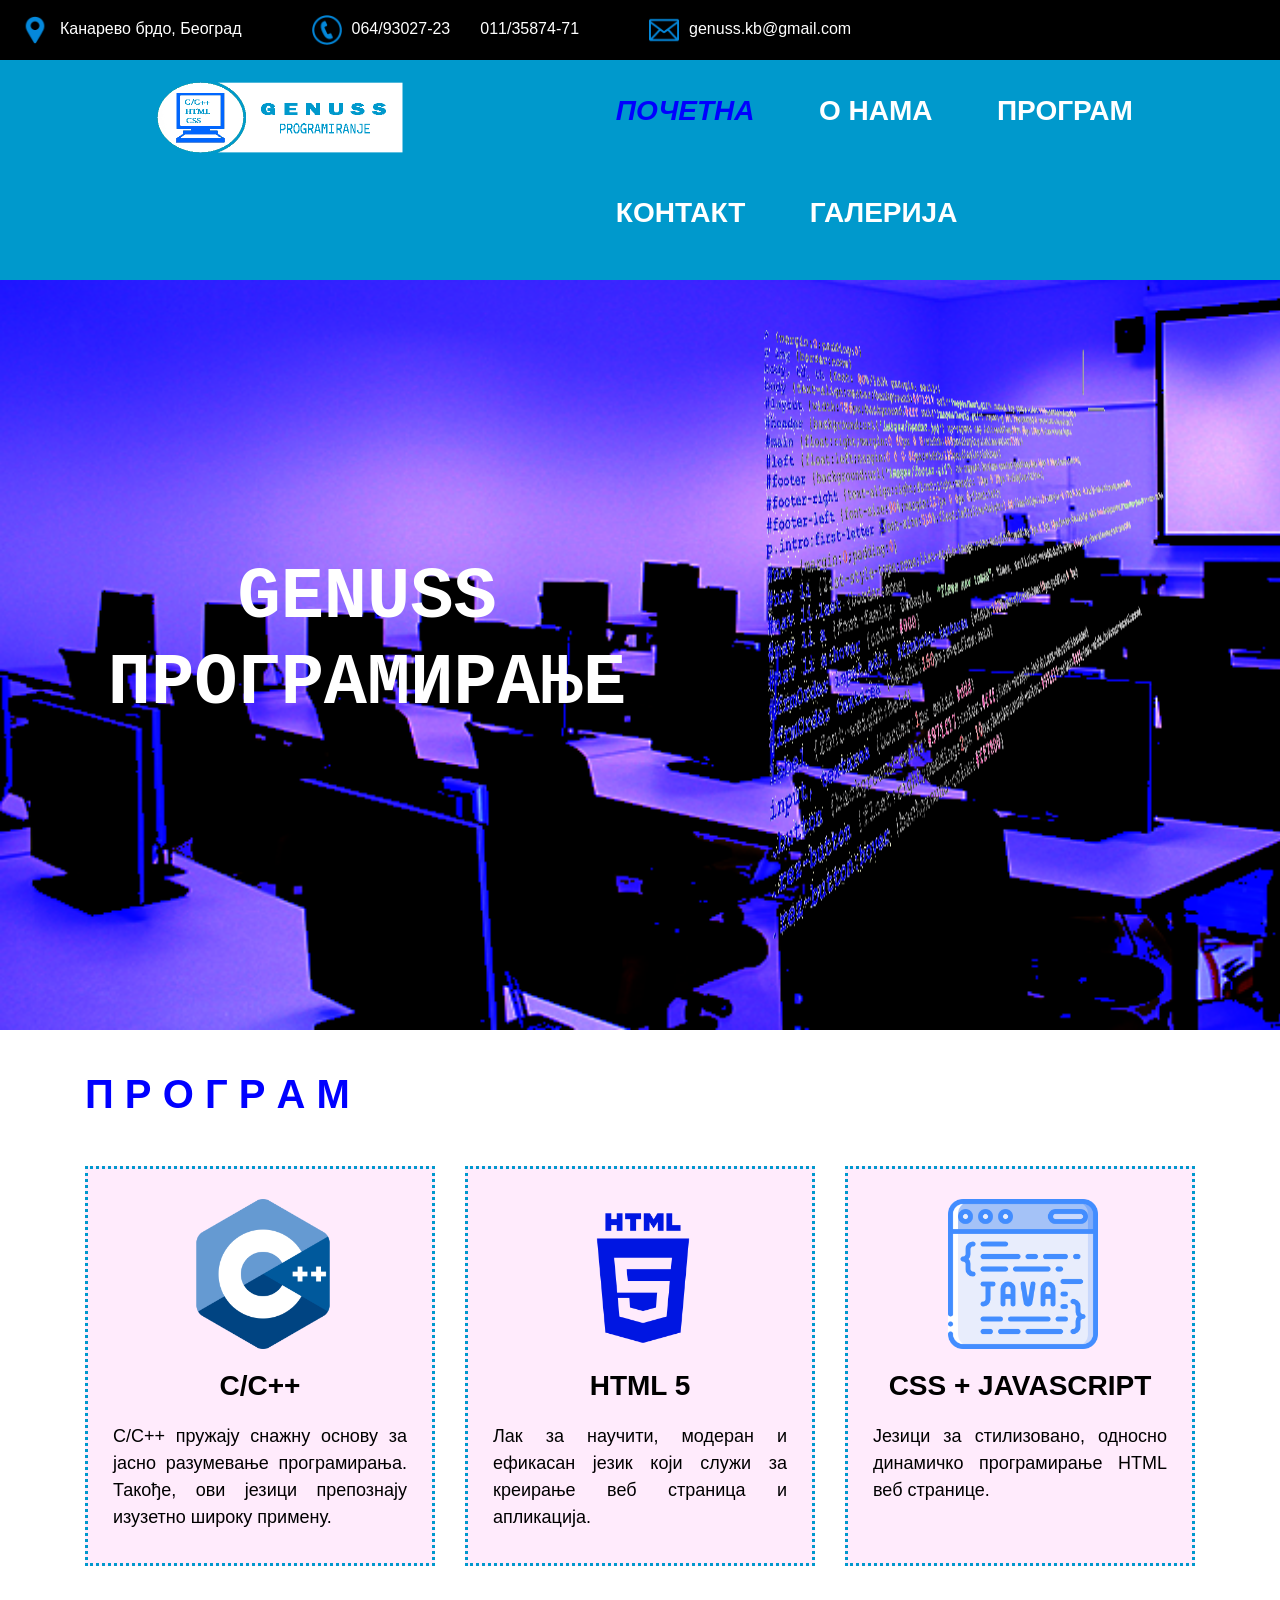
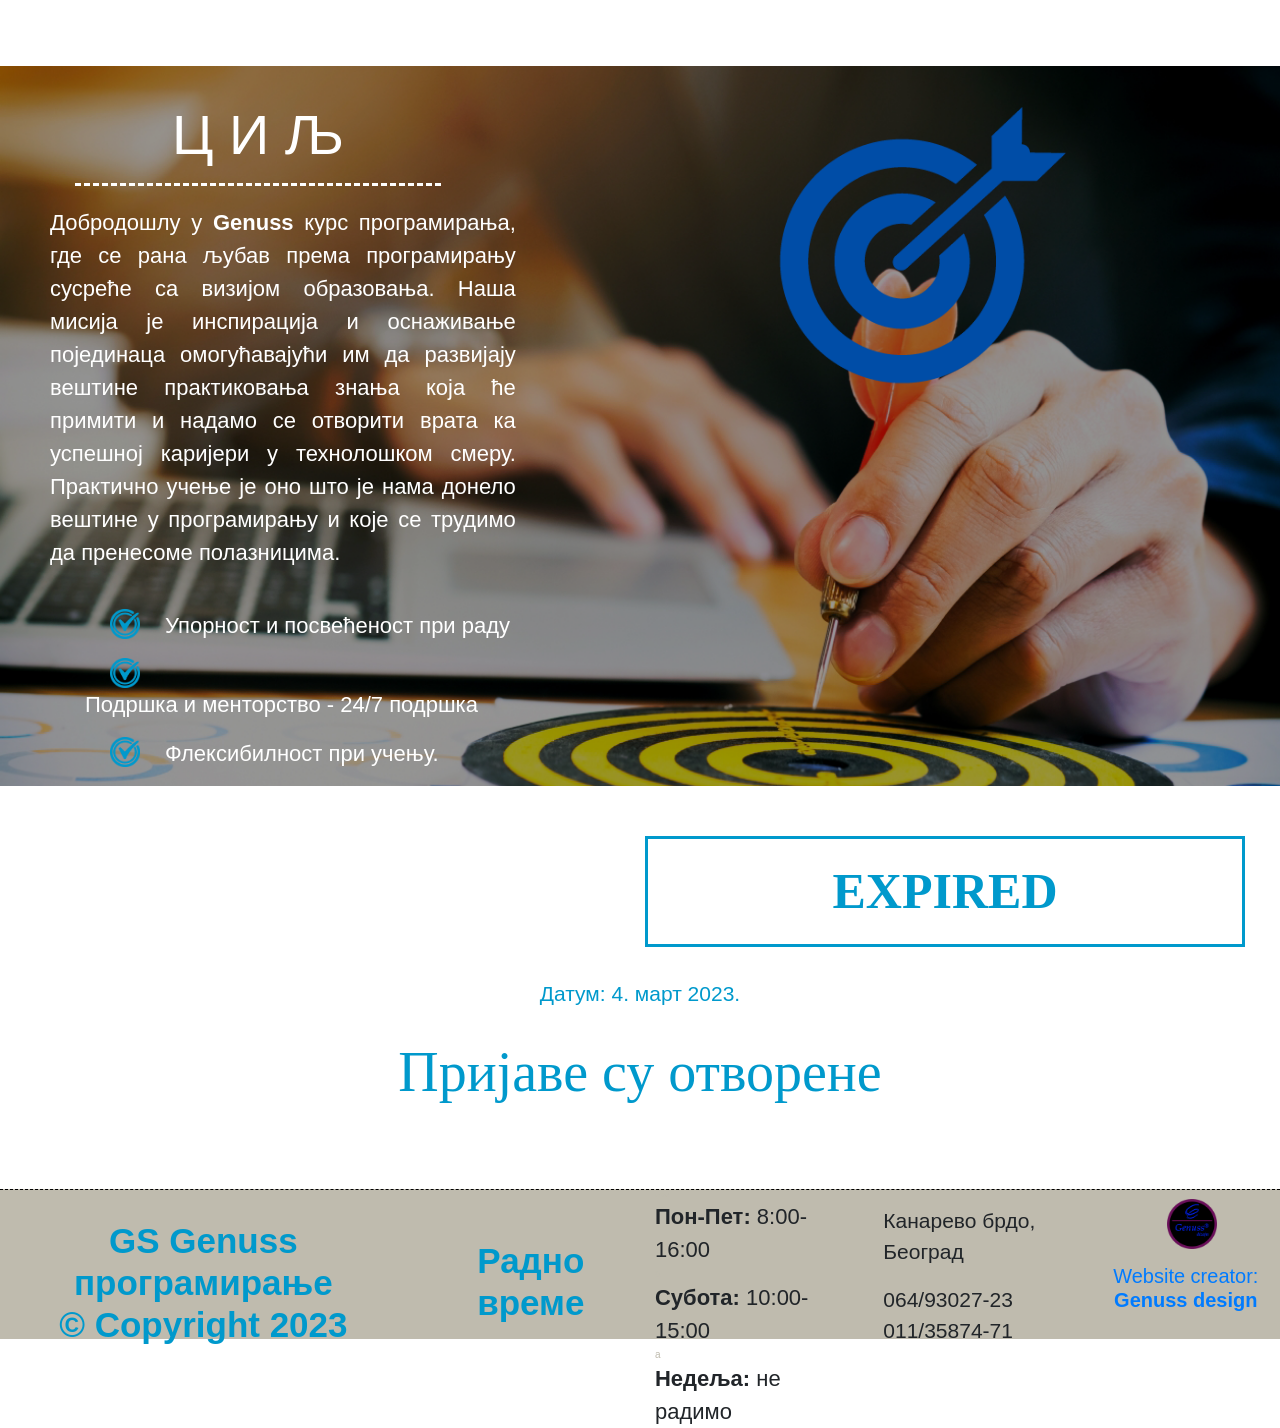
==== siteserver1/index.html @ 4a44ee83 "Add files via upload" ====
<!DOCTYPE html>
<html>

  <head>
    <title> GS | Genuss програмирање </title>
    <meta charset="utf-8">
    <meta name="viewport" content="width=device-width, initial-scale=1">
    <link rel="stylesheet" type="text/css" href="style/pocetna.css">
    <link rel="stylesheet" href="https://cdn.jsdelivr.net/npm/bootstrap@4.6.2/dist/css/bootstrap.min.css">
    <link rel="icon" type="image/x-icon" href="img/creator-logo.png">
  </head>

  <body>
    
    <div class="header-info">
      <img src="img/location.png">
      <p> <a href="https://www.google.com/maps/place/%D0%92%D1%83%D0%BA%D0%B0%D1%81%D0%BE%D0%B2%D0%B8%D1%9B%D0%B5%D0%B2%D0%B0+27,+%D0%91%D0%B5%D0%BE%D0%B3%D1%80%D0%B0%D0%B4/@44.75275,20.4538287,17z/data=!3m1!4b1!4m6!3m5!1s0x475a71a40dc94e7d:0x34649b1b6dc66ab0!8m2!3d44.7527462!4d20.4564036!16s%2Fg%2F11c88nyn66?entry=ttu" target="_blank"> Канарево брдо, Београд</p>
      <img src="img/phone.png">
      <p> <a href="Tel:+38164930273"> 064/93027-23 </a> </p>
      <p class="sec-num"> <a href="Tel:+381113587471"> 011/35874-71 </a> </p>
      <img src="img/email.png">
      <p> <a href="mailto:genuss.kb@gmail.com">genuss.kb@gmail.com </a> </p>
    </div>
    
    <div class="navigation">
      <div class="row">
        <div class="col-sm-5">
          <a href="index.html"> <img class="logo" src="img/logo1.png"> </a> 
        </div> 
        <div class="col-sm-7">
          <ul class="menu">
            <li> <a href="#" class="active"> Почетна </a> </li>
            <li> <a href="#"> О нама </a> </li>
            
            <div class="dropdown">
              <span> <a href="#" > Програм </a> </span>
              <div class="dropdown-content">
                <a href="#"> C/C++ </a>
                <a href="#"> HTML5 </a>
                <a href="#"> CSS + JavaScript </a>
              </div>
            </div>

            <li> <a href="contact.html"> Контакт </a> </li>
            <li> <a href="#"> Галерија </a> </li>
          </ul>
        </div> 
      </div>
    </div>

    <div class="hero">
      <div class="row">
        <div class="col-sm-7">
          <h1>Genuss <br> програмирање</h1>
        </div>
        <div class="col-sm-5">
          <img src="img/comp1.png">
        </div>
      </div>
    </div>

    <div class="container">
      <h1 class="program-title-poc"> П Р О Г Р А М </h1>
      <div class="row">
        <div class="col-sm-4 jobs-a">
          <a href="#"> <div class="jobs">
            <img src="img/c++ job.png">
            <h3> C/C++ </h3>
            <p> C/C++ пружају снажну основу за јасно разумевање програмирања. Такође, ови језици препознају изузетно широку примену. </p>
          </div> </a>
        </div>
        <div class="col-sm-4">
          <a href="#"> <div class="jobs">
            <img src="img/html5 job.png">
            <h3> HTML 5 </h3>
            <p> Лак за научити, модеран и ефикасан језик који служи за креирање веб страница и апликација. </p>
          </div> </a>
        </div>
        <div class="col-sm-4">
          <a href="#"><div class="jobs">
            <img src="img/javacsss job.png">
            <h3> CSS + JavaScript </h3>
            <p> Језици за стилизовано, односно динамичко програмирање HTML веб странице. </p>
          </div> </a>
        </div>
      </div>
    </div>

    <div class="goal-section">
      <div class="row">
        <div class="col-sm-5">
          <div class="goal-left">
            <h1>Ц И Љ</h1>
            <p class="goal-p"> Добродошлу у <b> Genuss </b> курс програмирања, где се рана љубав према програмирању сусреће са визијом образовања. Наша мисија је инспирација и оснаживање појединаца омогућавајући им да развијају вештине практиковања знања која ће примити и надамо се отворити врата ка успешној каријери у технолошком смеру. Практично учење је оно што је нама донело вештине у програмирању и које се трудимо да пренесоме полазницима.
            </p> 
            <br>
            <div class="goal-atributtes">
              <div class="row">
                <img src="img/goal-checker.png">
                <p> Упорност и посвећеност при раду </p>
              </div>
              <div class="row">
                <img src="img/goal-checker.png">
                <p> Подршка и менторство - 24/7 подршка </p>
              </div>
              <div class="row">
                <img src="img/goal-checker.png">
                <p> Флексибилност при учењу.</p>
              </div>
            </div>
          </div>
        </div>
        <div class="col-sm-7">
          <img src="img/goal img.png">
        </div>
      </div>
    </div>

    <div class="container-fluid">
      <div class="countdown">
        <p id="demo"> </p>
        <p class="conference-date"> Датум: 4. март 2023. </p>
        <p class="signings-open"> Пријаве су отворене </p>
      </div>
    </div>

    <div class="footer">
      <div class="row">
        <div class="col-sm-4">
          <div class="footer-name"> 
            <h3> GS Genuss програмирање <br> &copy Copyright 2023</h3>
          </div>
        </div>
        <div class="col-sm-2">
          <h3 class="work-hrs-h3"> Радно време </h3>
        </div>
        <div class="col-sm-2">
          <div class="work-hrs">
            <p style="color:#bfbbae; margin:0; font-size: 7px;"> asas </p>
            <p> <b> Пон-Пет: </b> 8:00-16:00 </p>
            <p class="unvisibly"> a </p>
            <p> <b> Субота: </b> 10:00-15:00 </p>
            <p class="unvisibly"> a </p> 
            <p> <b> Недеља: </b> не радимо </p>
          </div>
        </div>
        <div class="col-sm-2">
          <div class="footer-info"> 
            <p class="footer-adress"> Канарево брдо, Београд </p>
            <span class="footer-num"> 064/93027-23 </span> <br>
            <span class="footer-num"> 011/35874-71 </span>
          </div>
        </div>
        <div class="col-sm-2">
            <a href="https://www.instagram.com/genuss.corporation/" target="_blank"><div class="creator">
              <img src="img/creator-logo.png" class="creator-logo">
              <h5>Website creator: <br> <b> Genuss design </b> </h5>
            </div> </a>
        </div>
      </div>
    </div>

    <script type="text/javascript" src="script/pocetna.js"></script>
  </body>
</html>
---- siteserver1/style/pocetna.css ----
body {
  overflow-x: hidden;
  background-color: red;
  cursor: default;
  user-select: none;
  background-color: rgba(255, 189, 244, 0.3);
}

.header-info{
	background-color: black;
    width: 100%;
    height: 60px;
    display: flex;
}

.header-info img{
	width: 30px;
	height: 30px;
	margin-left: 20px;
	margin-top: 15px;
}

.header-info p{
	color: #fff;
	font-size: 16px;
	font-family: sans-serif;
	margin-top: 17px;
	margin-right: 50px;
	margin-left: 10px;
}

.header-info .sec-num{
	margin-left: -20px;
}

.header-info p a{
	text-decoration: none;
	color: #fff;
}

.navigation{
	background-color: #0099cc;
}

.navigation .logo{
  	width: 250px;
  	height: 75px;
  	margin-top: 20px;
  	margin-left: 30%;
}

.navigation .menu li{
	list-style: none;
	display: inline-block;
	font-size: 28px;
	padding: 30px;
}

.navigation .menu li a{
	color: white;
	font-weight: bold;
	text-transform: uppercase;
}

.navigation .menu li a:hover{
	color: blue;
	transition: 0.5s;
	text-decoration: underline;
}

.navigation .menu li .active{
	color: blue;
	font-style: italic;
}

.navigation span{
	color: gray;
	font-weight: bold;
	text-transform: uppercase;
	font-size: 28px;
	padding: 30px;
}

.dropdown{
	position: relative;
	display: inline-block;
}

.dropdown span a{
	color: white;
}

.dropdown span a:hover{
	color: blue;
	transition: 0.5s;
}	

.dropdown-content{
	display: none;
	position: absolute;
	background-color: #0099cc;
	min-width: 250px;
	z-index: 1;
	box-shadow: 10px 10px 10px 10px rgba(0,0,0,0.2);
	color: white;
	font-size: 24px;
}
			
.dropdown:hover .dropdown-content{
	display: block;
}
			
.dropdown:hover .dropdown-content a{
	display: block;
	text-decoration: none;
	padding: 10px;
}

.dropdown .dropdown-content a{
	text-align: left;
	color: white;
}		
.dropdown-content a:hover{
	transition: 0.3s;
	font-size: 23px;
	color: blue;
	font-weight: bold;
}

.hero {
  background-image: url('../img/hero1.png');
  background-repeat: no-repeat;
  background-size: cover;
}

.hero h1{
	font-size: 72px;
	color: #fff;
	text-align: center;
	margin-top: 275px;
	font-weight: bold;
	text-transform: uppercase;
	font-family: monospace;
}

.hero img{
	width: 400px;
	height: 650px;
	margin-bottom: 50px;
	margin-top: 50px;
}

.program-title-poc{
	margin-top: 40px;
	font-family: "Gill Sans", sans-serif;
	font-weight: bold;
	color: blue;
}

.jobs{
	border: 3px dotted #0099cc;
	margin-top: 40px;
	transition: 0.5s;
	height: 400px;
	background-color: rgba(255, 189, 244, 0.3);
}

.jobs:hover{
	border: 3px dotted #0099cc;
	margin-top: 20px;
	transition: 0.5s;
	cursor: crosshair;
}

.container a{
	text-decoration: none;
	color: black;
}

.container a:hover{
	text-decoration: none;
	color: black;
}
.container .jobs img{
	width: 150px;
	height: 150px;
	margin-top: 30px;
	margin-bottom: 20px;
	margin-left: 100px;
}

.container .jobs h3{
	text-align: center;
	text-transform: uppercase;
	font-weight: bold;
	color: black;
}

.container .jobs p{
	text-align: justify;
	margin-left: 25px;
	margin-right: 25px;
	margin-top: 20px;
	font-size: 18px;
}
			
.goal-section{
	background-image: url(../img/goal.png);
	background-repeat: no-repeat;
	background-size: cover;
	margin-top: 100px;
}

.goal-section .goal-left h1{
	margin-top: 35px;
	text-align: center;
	margin-left: 75px;
	margin-right: 75px;
	color: white;
	font-size: 56px;
	border-bottom: 3px dashed white;
	padding-bottom: 15px;
}

.goal-section .goal-left p{
	margin-top: 20px;
	margin-left: 50px;
	text-align: justify;
	font-size: 20px;
}

.goal-atributtes{
	margin-left: 75px;
	color: white;
}

.goal-section .goal-left .goal-atributtes img{
	width: 30px;
	height: 30px;
	margin-left: 50px;
}

.goal-section .goal-left .goal-atributtes p{
	margin-left: 25px;
	font-size: 22px;
	margin-top: 0;
}

.goal-section .goal-left .goal-p{
	color: white;
	font-size: 22px;
}

.goal-section .col-sm-7 img{
	width: 50%;
	margin-left: 25%;
	cursor: crosshair;
}

/*.countdown{
	display: none;
}*/

.countdown #demo{
	padding: 15px;
	display: inline-block;
	padding-left: 30px;
	padding-right: 30px;
	font-size: 50px;
	border: 3px solid #0099cc;
	margin-top: 50px;
	margin-left: 630px;
	font-family: serif;
	color: #0099cc;
	font-weight: bold;
	min-width: 600px;
	text-align: center;
}

.countdown .signings-open{
	text-align: center;
	font-size: 56px;
	margin-top: 20px;
	font-family: cursive;
	color: #0099cc;
	margin-bottom: 75px;
}

.countdown .conference-date{
	text-align: center;
	margin-top: 15px;
	margin-bottom: 5px;
	font-family: sans-serif;
	color: #0099cc;
	font-size: 21px;
}

.footer{
	width: 100%;
	height: 150px;
	background-color: #bfbbae;
	border-top: 1px dashed black;
}

.footer .footer-name h3{
	text-align: center;
	margin-top: 30px;
	color: #0099cc;
	font-size: 35px;
	font-weight: bold;
}

.footer h3{
	text-align: center;
	margin-top: 60px;
	color: #0099cc;
	font-size: 35px;
	font-weight: bold;
}

.footer .work-hrs-h3{
	margin-top: 50px;
}

.footer .work-hrs{
	text-align: left;
	font-size: 22px;
}

.footer .footer-adress{
	margin-top: 15px;
	font-size: 21px;
	margin-left: 10px;
}

.footer .footer-num{
	margin-top: 0;
	margin-bottom: 0;
	margin-left: 10px;
	font-size: 21px;
}

.footer h5{
	text-align: center;
	margin-top: 15px;
	margin-bottom: 65px;
	text-decoration: none;
}

.footer .creator-logo{
	width: 50px;
	height: 50px;
	margin-left: 40%;
	margin-top: 5%;
}

.footer .creator:hover{
	text-decoration: none;
}

.footer .col-sm-2 h5{
	margin-bottom: 0;
}

.footer .work-hrs p{
	margin-bottom: 0;
}

.footer .unvisibly{
	color: #bfbbae;
	margin: 0px;
	font-size: 10px;
}
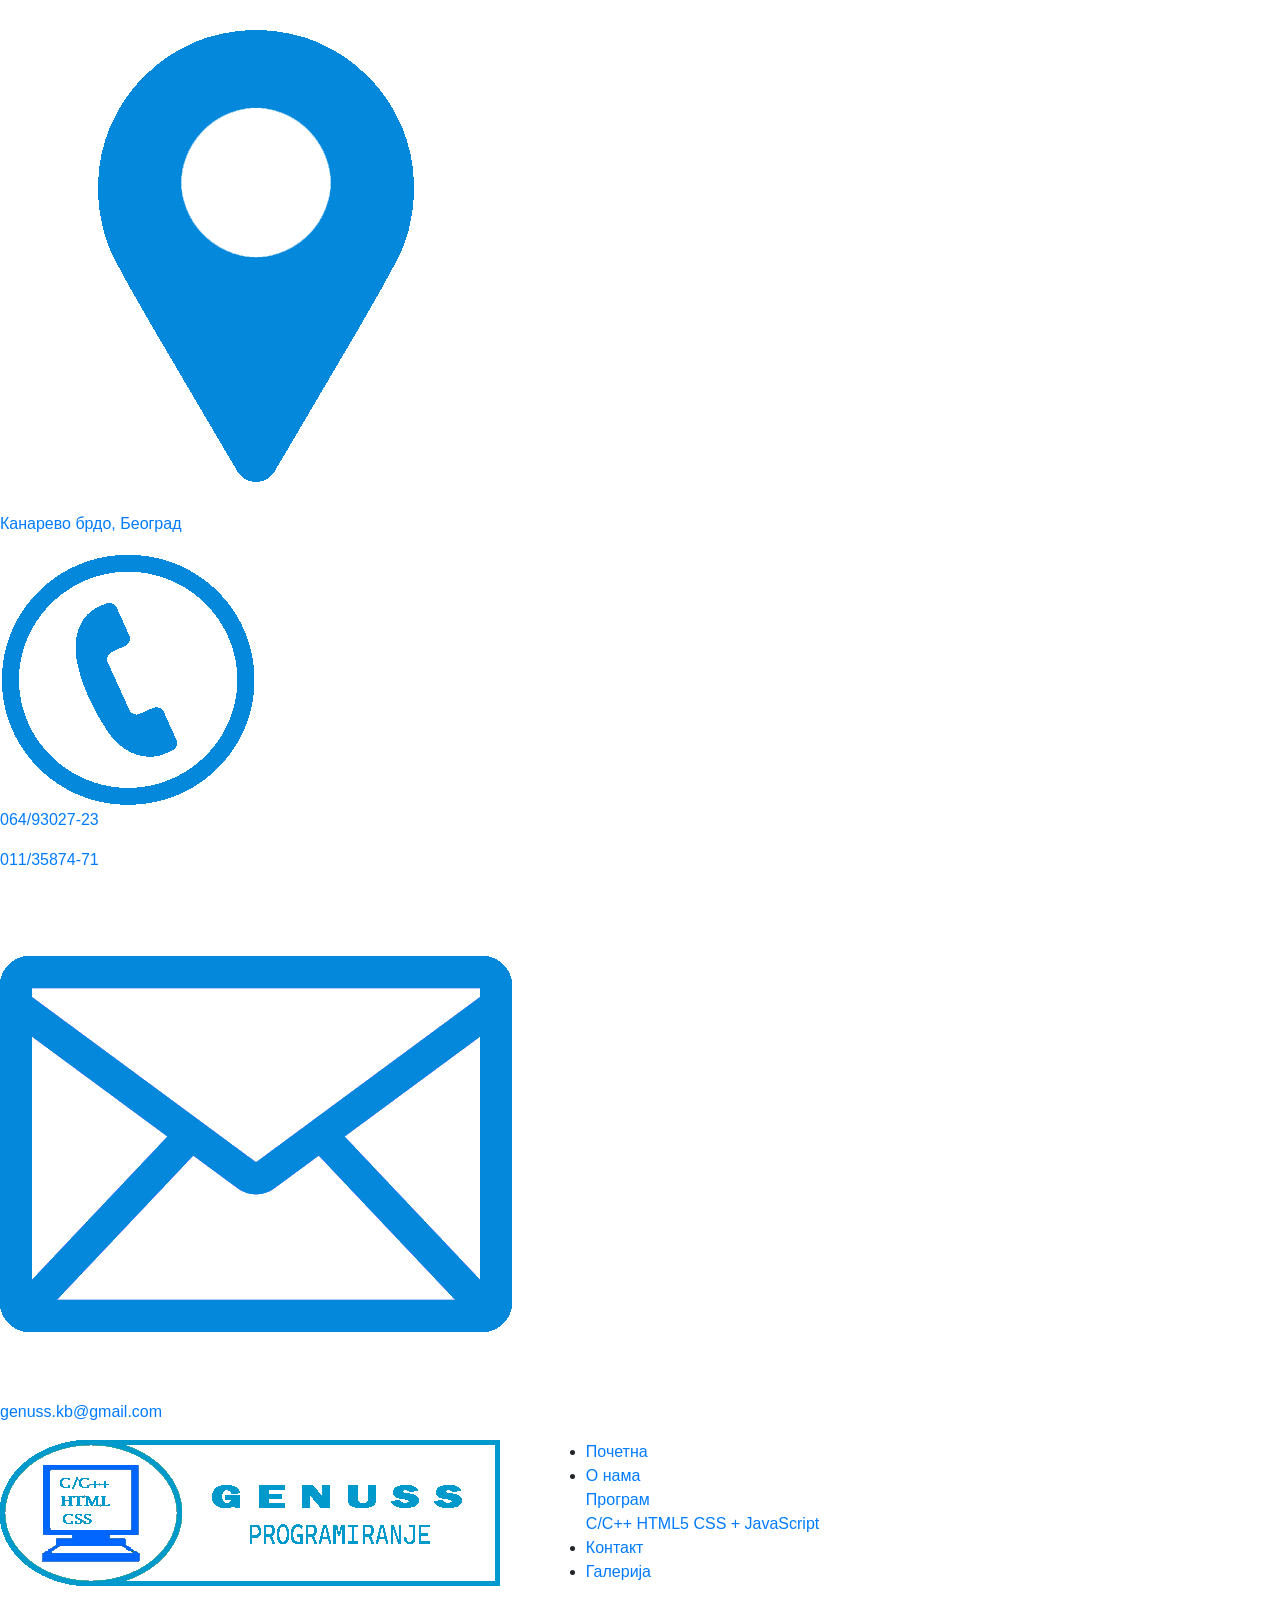
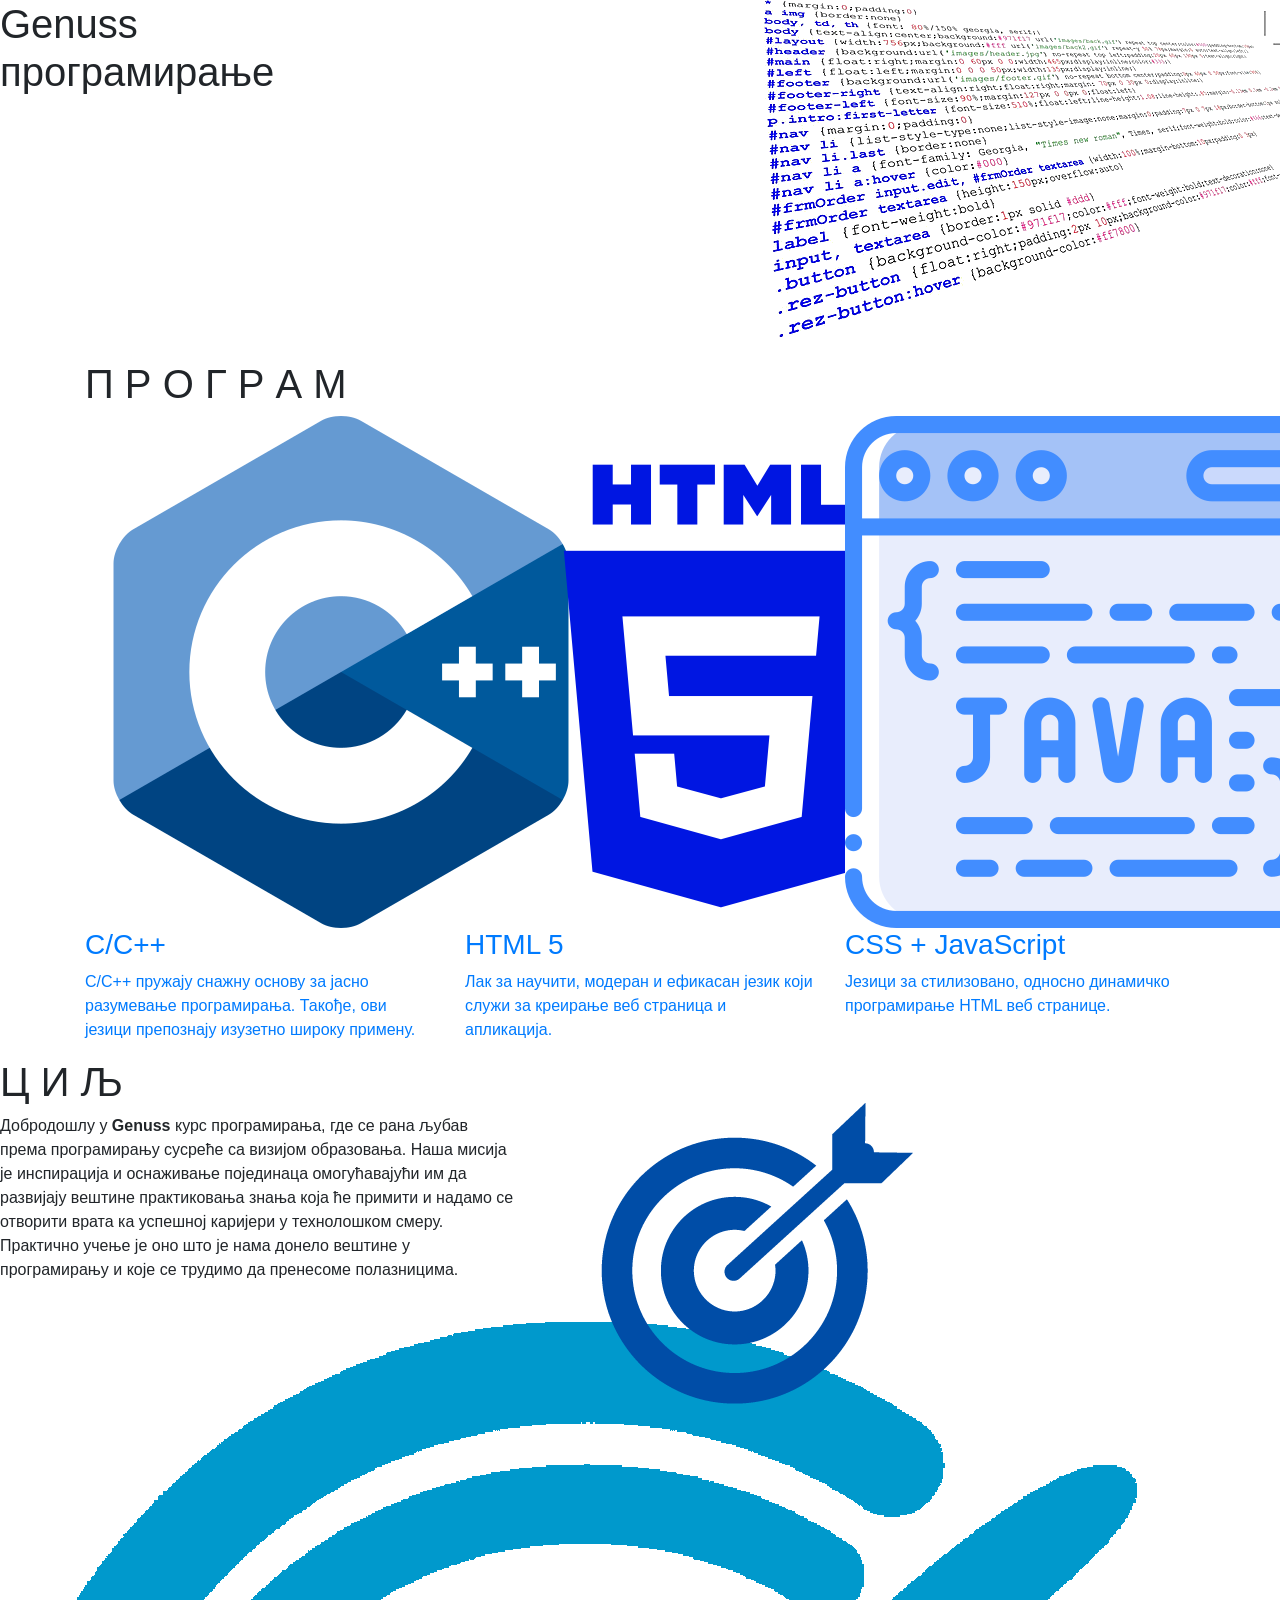
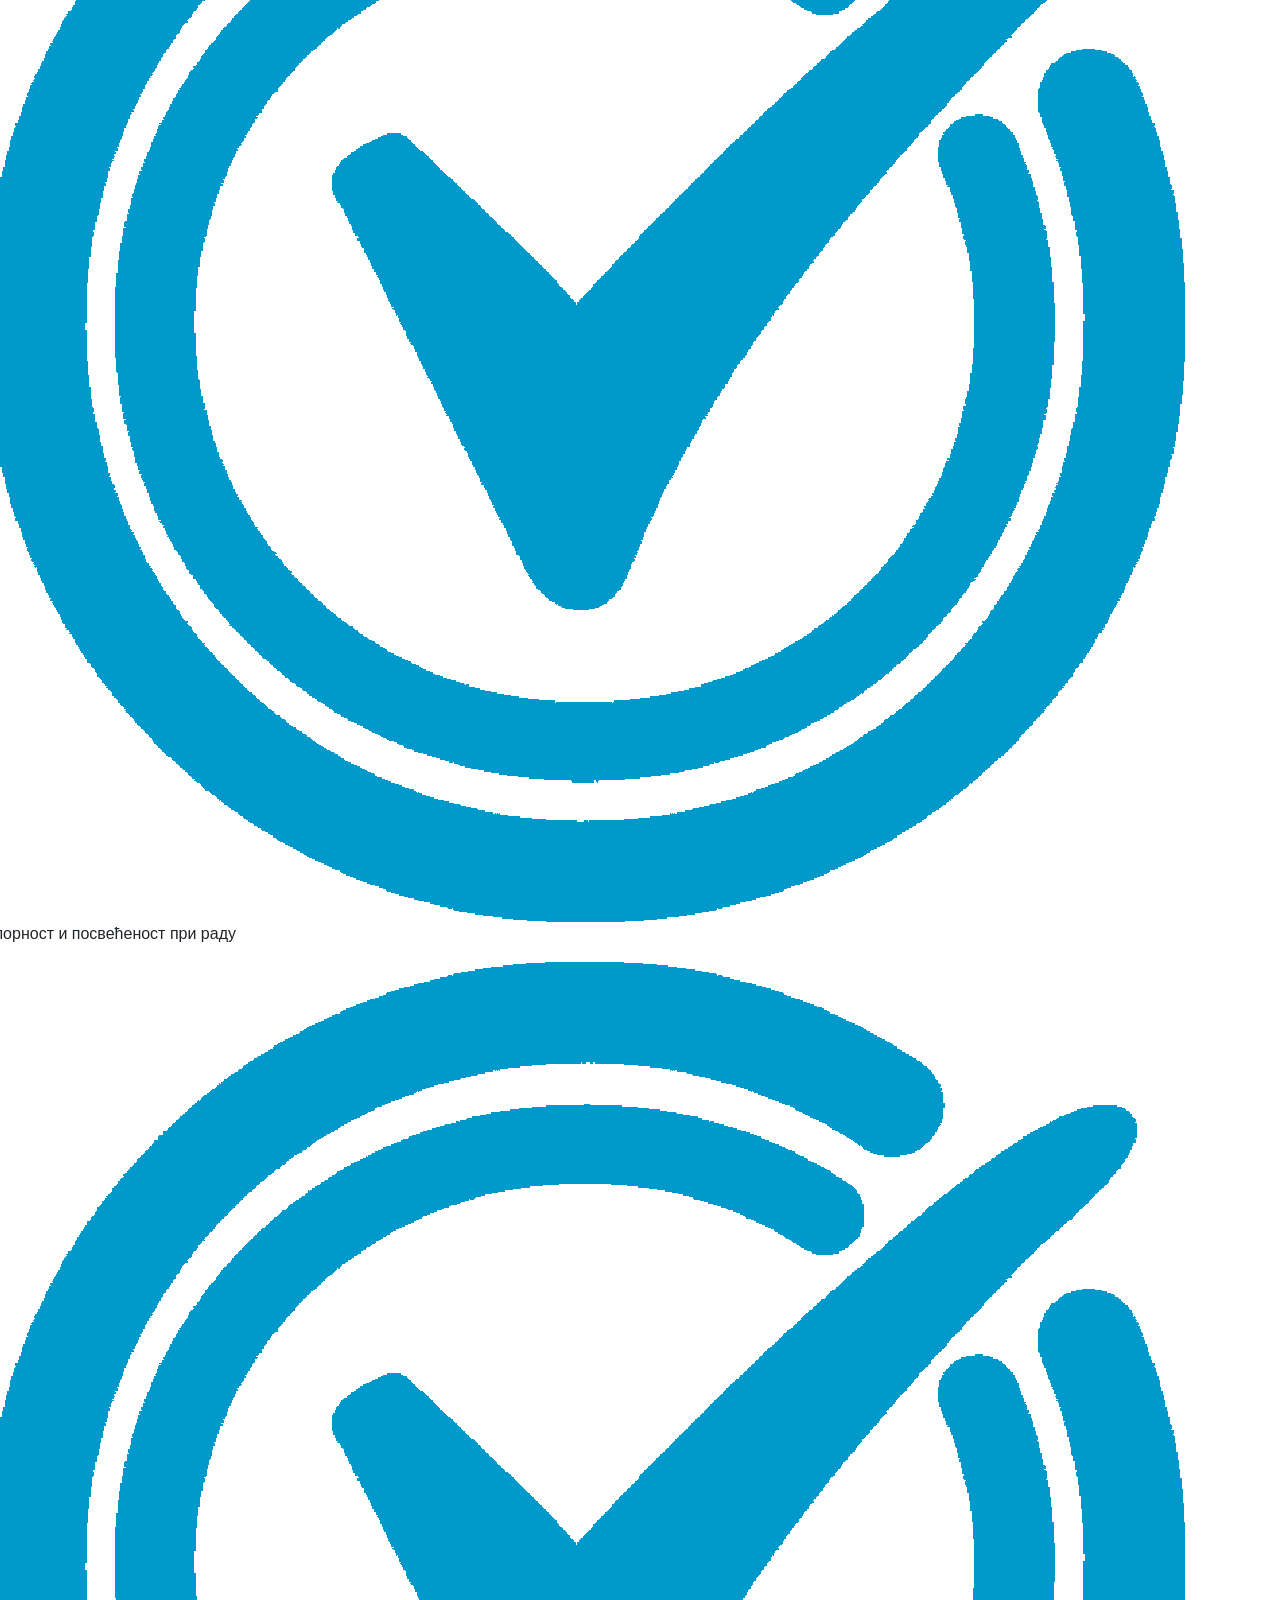
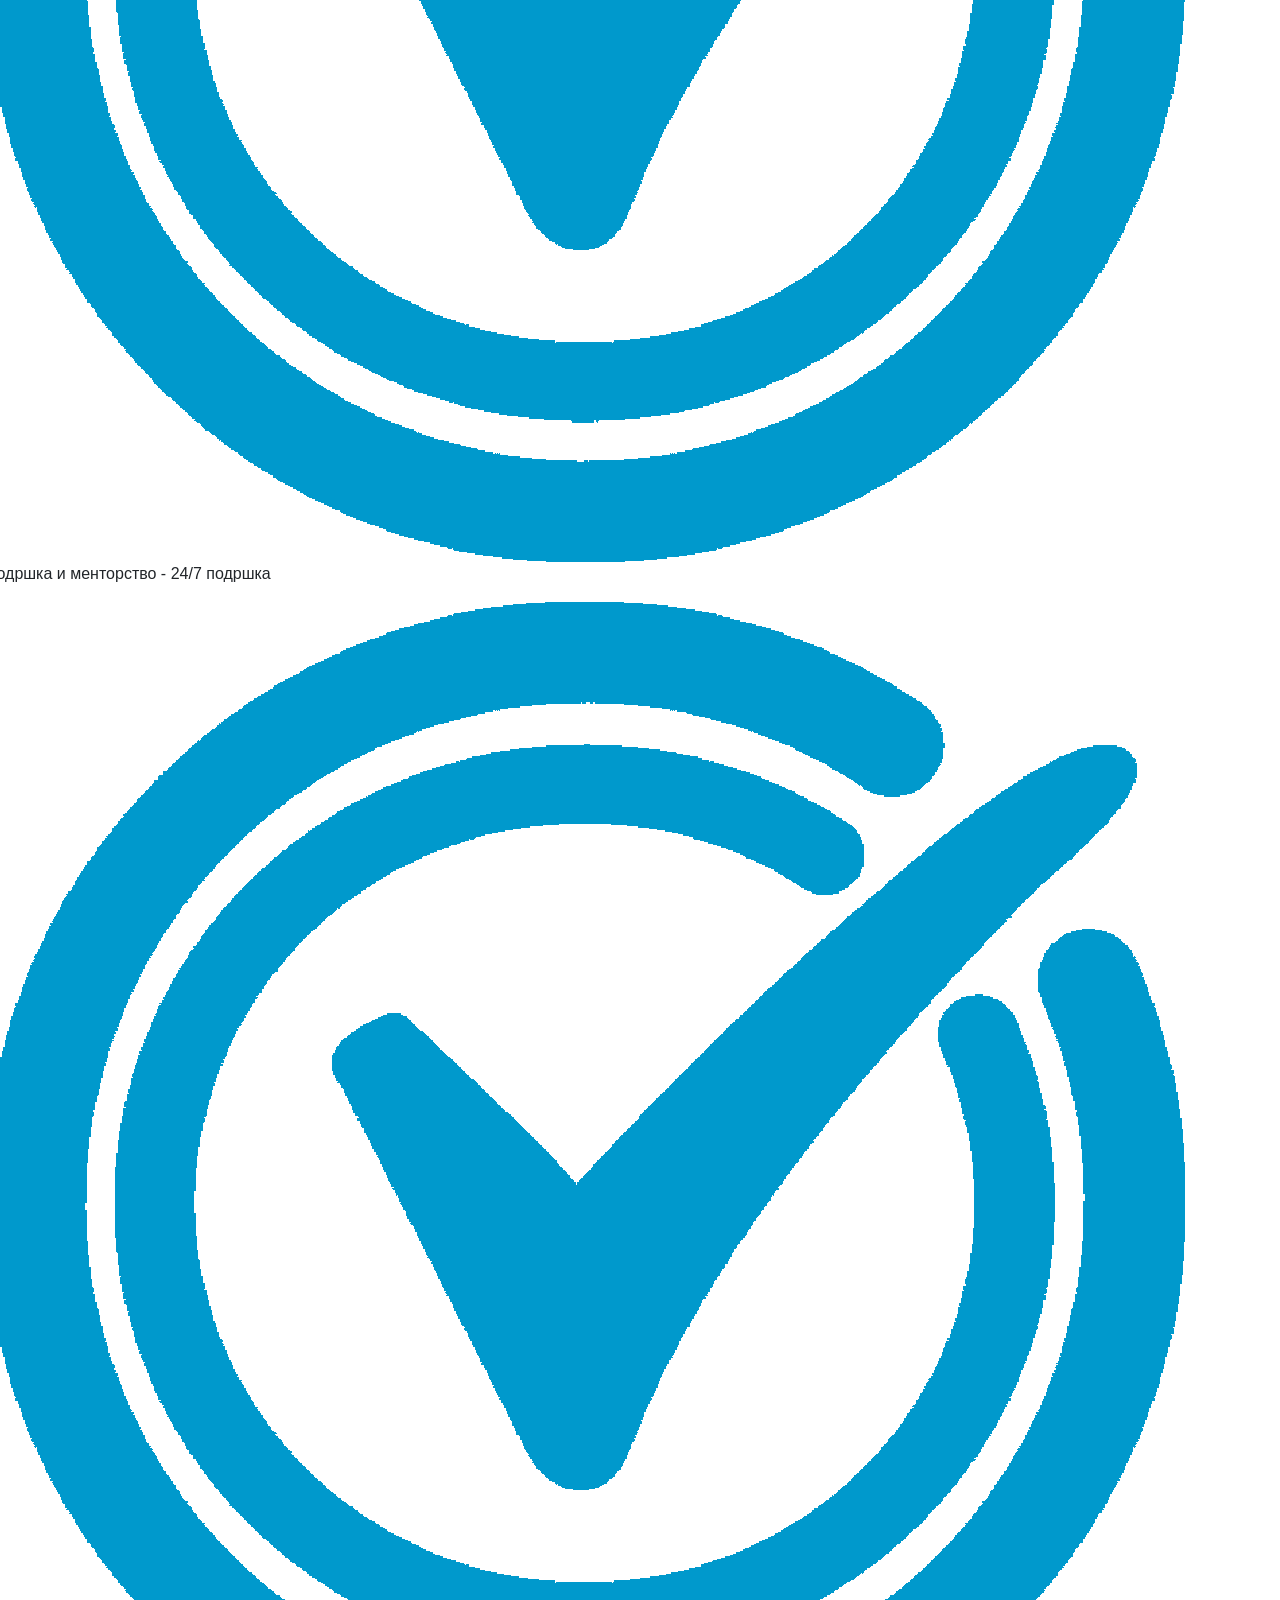
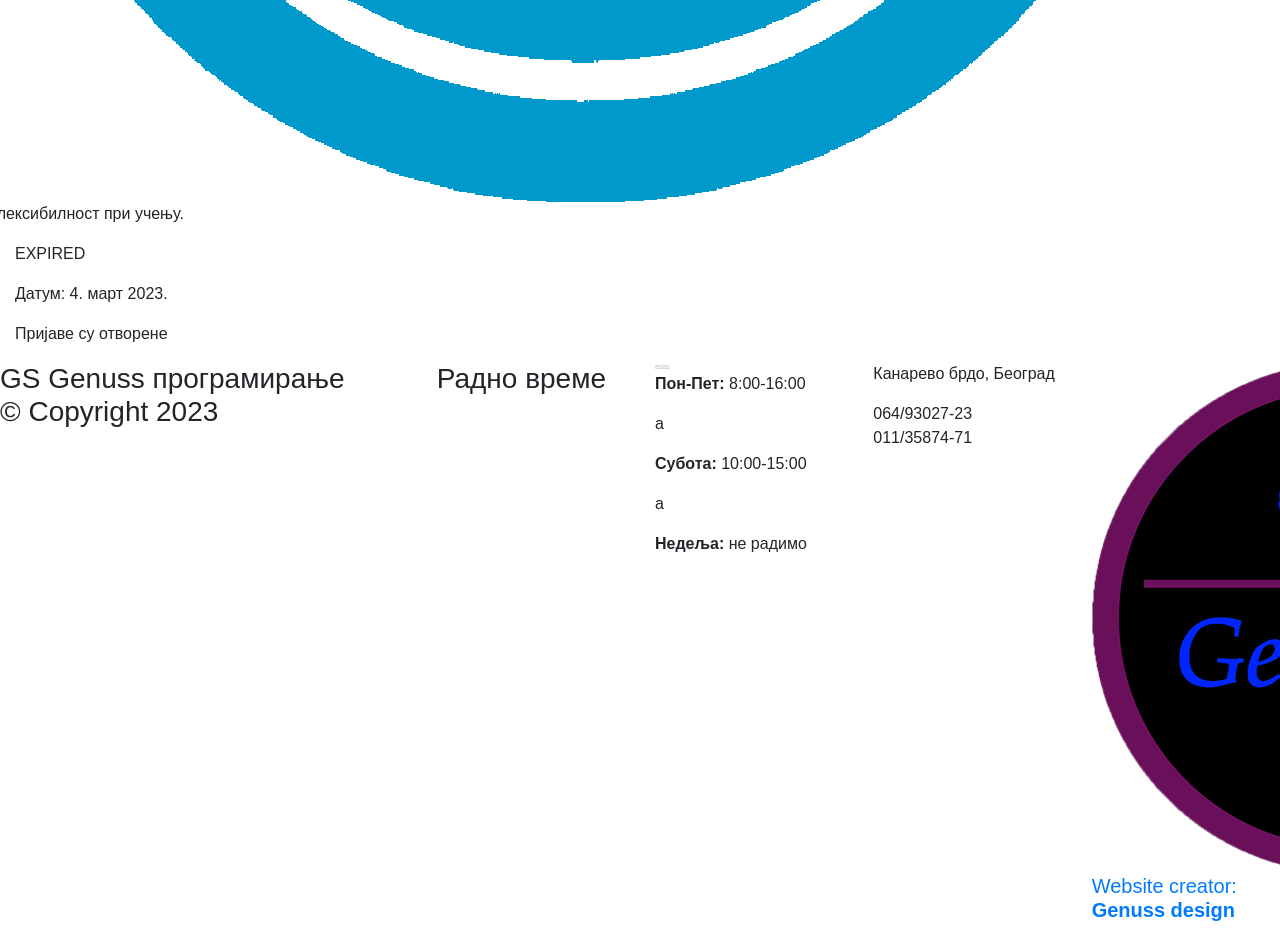
==== commit efb55713: "Update index.html" ====
--- a/siteserver1/index.html
+++ b/siteserver1/index.html
@@ -5,7 +5,7 @@
     <title> GS | Genuss програмирање </title>
     <meta charset="utf-8">
     <meta name="viewport" content="width=device-width, initial-scale=1">
-    <link rel="stylesheet" type="text/css" href="style/pocetna.css">
+    <link rel="stylesheet" type="text/css" href="style/web.css">
     <link rel="stylesheet" href="https://cdn.jsdelivr.net/npm/bootstrap@4.6.2/dist/css/bootstrap.min.css">
     <link rel="icon" type="image/x-icon" href="img/creator-logo.png">
   </head>
